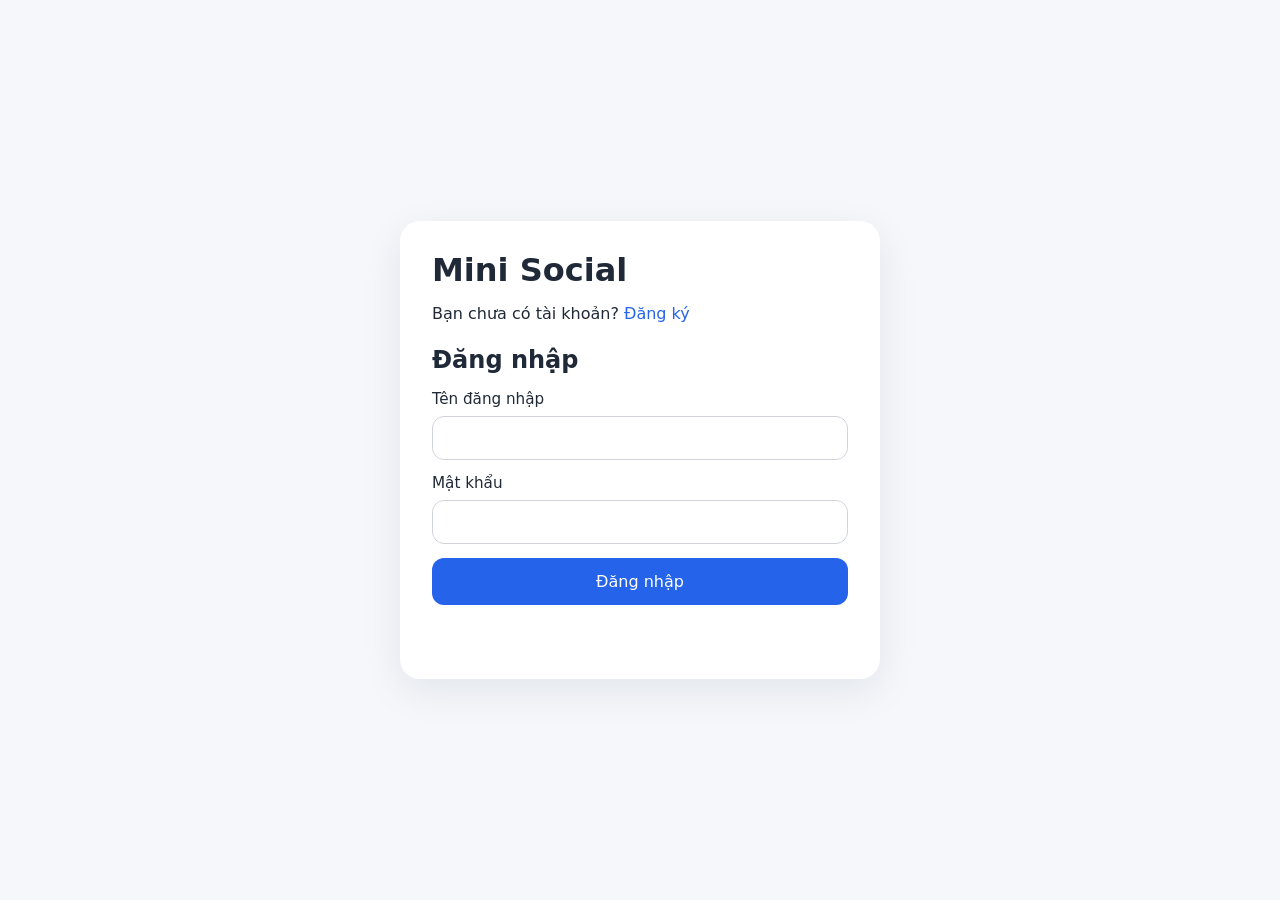
==== frontend/feed.html @ d0eabbde "first commit" ====
<!DOCTYPE html>
<html lang="vi">
<head>
  <meta charset="UTF-8" />
  <meta name="viewport" content="width=device-width, initial-scale=1.0" />
  <title>Mini Social - Feed</title>
  <link rel="stylesheet" href="css/style.css" />
</head>
<body>
  <header class="feed-header">
    <h1>Feed của bạn</h1>
    <button id="logout-btn">Đăng xuất</button>
  </header>

  <main class="feed-page">
    <section id="feed" class="feed-container">
      <!-- Người 3 render feed tại đây -->
    </section>
  </main>

  <script>
    const token = localStorage.getItem('token');
    if (!token) {
      window.location.href = 'index.html';
    }

    document.getElementById('logout-btn').addEventListener('click', () => {
      localStorage.removeItem('token');
      window.location.href = 'index.html';
    });
  </script>
</body>
</html>
---- frontend/css/style.css ----
:root {
  color-scheme: light;
  font-family: Inter, system-ui, -apple-system, BlinkMacSystemFont, "Segoe UI", sans-serif;
  background: #f5f7fb;
  color: #1f2937;
}

* {
  box-sizing: border-box;
}

body {
  margin: 0;
  min-height: 100vh;
}

button,
input {
  font: inherit;
}

.auth-page,
.feed-page {
  min-height: 100vh;
  display: grid;
  place-items: center;
  padding: 24px;
}

.card {
  width: min(480px, 100%);
  background: #ffffff;
  border-radius: 20px;
  box-shadow: 0 12px 40px rgba(15, 23, 42, 0.08);
  padding: 32px;
}

h1,
h2 {
  margin: 0 0 16px;
  line-height: 1.1;
}

p {
  margin: 0 0 24px;
}

label {
  display: block;
  margin-bottom: 14px;
  font-size: 0.95rem;
}

input {
  width: 100%;
  padding: 12px 14px;
  border: 1px solid #d1d5db;
  border-radius: 12px;
  margin-top: 8px;
}

button {
  width: 100%;
  border: none;
  border-radius: 12px;
  padding: 14px 16px;
  background: #2563eb;
  color: white;
  cursor: pointer;
}

button:hover {
  background: #1d4ed8;
}

button[type="button"] {
  background: transparent;
  color: #2563eb;
  width: auto;
  padding: 0;
}

.form-panel {
  display: none;
}

.form-panel.active {
  display: block;
}

.message {
  min-height: 24px;
  margin-top: 18px;
  color: #dc2626;
  font-size: 0.95rem;
}

.feed-header {
  display: flex;
  justify-content: space-between;
  align-items: center;
  padding: 24px;
}

.feed-container {
  width: min(960px, 100%);
  max-width: 960px;
  background: #ffffff;
  border-radius: 20px;
  padding: 24px;
  margin: 0 auto;
  box-shadow: 0 12px 40px rgba(15, 23, 42, 0.08);
}

@media (max-width: 560px) {
  .card,
  .feed-container {
    padding: 20px;
  }

  .feed-header {
    flex-direction: column;
    gap: 16px;
    align-items: stretch;
  }
}
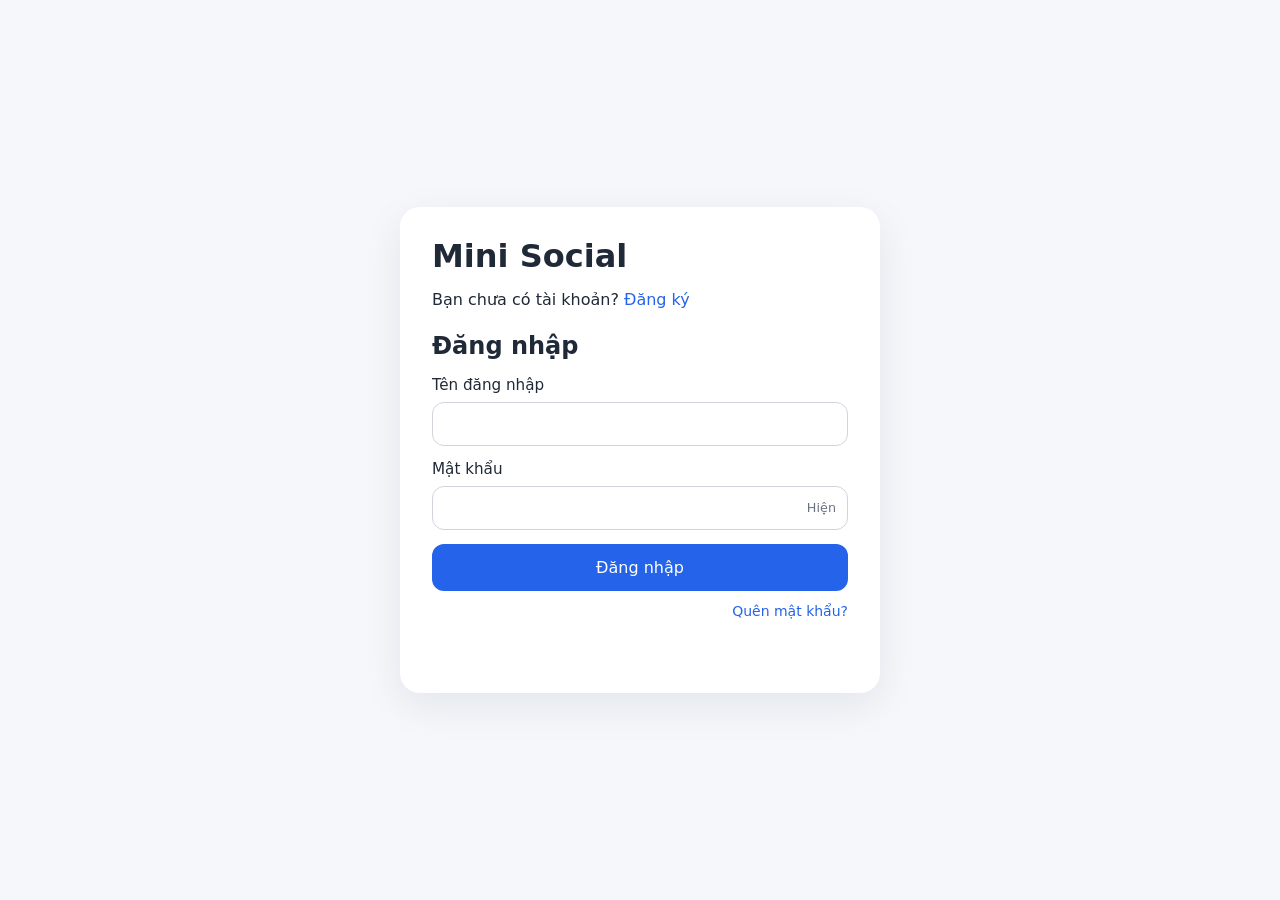
==== commit d4d3ac30: "Add profile, friends, chat, and feed features - Profile page: avatar upload, display name edit, foll" ====
--- a/frontend/feed.html
+++ b/frontend/feed.html
@@ -8,26 +8,79 @@
 </head>
 <body>
   <header class="feed-header">
-    <h1>Feed của bạn</h1>
-    <button id="logout-btn">Đăng xuất</button>
+    <h1>Mini Social</h1>
+    <div class="header-right">
+      <a id="current-username" class="username-badge"></a>
+      <button id="logout-btn" type="button">Đăng xuất</button>
+    </div>
   </header>
 
   <main class="feed-page">
-    <section id="feed" class="feed-container">
-      <!-- Người 3 render feed tại đây -->
-    </section>
+    <div class="feed-layout">
+
+      <!-- Left: feed -->
+      <div class="feed-container">
+        <form id="post-form" class="post-compose">
+          <textarea name="content" placeholder="Bạn đang nghĩ gì?" rows="3" required maxlength="500"></textarea>
+          <div class="post-compose-footer">
+            <span class="char-count">0 / 500</span>
+            <button type="submit">Đăng bài</button>
+          </div>
+        </form>
+        <div id="feed"></div>
+      </div>
+
+      <!-- Right: friends sidebar -->
+      <aside class="friends-sidebar">
+        <div class="friends-sidebar-header">
+          <span class="friends-sidebar-title">Bạn bè</span>
+          <div class="friends-header-actions">
+            <button type="button" id="search-friends-btn" class="sidebar-icon-btn" title="Tìm trong danh sách">&#x1F50D;</button>
+            <button type="button" id="add-friend-btn" class="sidebar-icon-btn add-btn" title="Thêm bạn bè">
+              +
+              <span id="request-badge" class="request-badge" style="display:none"></span>
+            </button>
+          </div>
+        </div>
+
+        <!-- Panel thêm bạn + lời mời -->
+        <div id="add-friend-panel" style="display:none">
+          <div class="add-friend-search-bar">
+            <input id="search-user-input" type="text" placeholder="Nhập username..." autocomplete="off" />
+            <button type="button" id="search-user-btn">Tìm</button>
+          </div>
+          <div id="search-user-results"></div>
+          <div class="requests-divider">Lời mời kết bạn</div>
+          <div id="requests-panel"></div>
+        </div>
+
+        <!-- Lọc bạn bè -->
+        <input id="filter-friends-input" type="text" placeholder="Lọc bạn bè..." class="filter-friends-input" style="display:none" />
+
+        <div id="friends-list" class="friends-list">
+          <p class="friends-empty">Đang tải...</p>
+        </div>
+      </aside>
+
+    </div>
   </main>
 
-  <script>
-    const token = localStorage.getItem('token');
-    if (!token) {
-      window.location.href = 'index.html';
-    }
+  <!-- Chat window -->
+  <div id="chat-window" class="chat-window" style="display:none">
+    <div class="chat-header">
+      <div class="chat-header-info">
+        <div id="chat-friend-avatar" class="chat-header-avatar"></div>
+        <span id="chat-friend-name"></span>
+      </div>
+      <button type="button" id="chat-close" class="chat-close">✕</button>
+    </div>
+    <div id="chat-messages" class="chat-messages"></div>
+    <form id="chat-form" class="chat-form">
+      <input id="chat-input" type="text" placeholder="Nhắn tin..." autocomplete="off" maxlength="500" />
+      <button type="submit">Gửi</button>
+    </form>
+  </div>
 
-    document.getElementById('logout-btn').addEventListener('click', () => {
-      localStorage.removeItem('token');
-      window.location.href = 'index.html';
-    });
-  </script>
+  <script type="module" src="js/feed.js"></script>
 </body>
 </html>
--- a/frontend/css/style.css
+++ b/frontend/css/style.css
@@ -19,8 +19,8 @@
   font: inherit;
 }
 
-.auth-page,
-.feed-page {
+/* ── Auth page ─────────────────────────────────────────── */
+.auth-page {
   min-height: 100vh;
   display: grid;
   place-items: center;
@@ -95,32 +95,864 @@
   font-size: 0.95rem;
 }
 
+.password-wrapper {
+  position: relative;
+  display: flex;
+  align-items: center;
+  margin-top: 8px;
+}
+
+.password-wrapper input {
+  margin-top: 0;
+  padding-right: 56px;
+  flex: 1;
+}
+
+.password-wrapper .toggle-pw {
+  position: absolute;
+  right: 12px;
+  width: auto;
+  padding: 0;
+  background: transparent;
+  color: #6b7280;
+  font-size: 0.8rem;
+  border: none;
+}
+
+.password-wrapper .toggle-pw:hover {
+  background: transparent;
+  color: #1f2937;
+}
+
+.forgot-link {
+  margin: 12px 0 0;
+  text-align: right;
+  font-size: 0.875rem;
+}
+
+/* ── Feed page ─────────────────────────────────────────── */
 .feed-header {
   display: flex;
   justify-content: space-between;
   align-items: center;
+  padding: 16px 24px;
+  background: #ffffff;
+  box-shadow: 0 1px 4px rgba(15, 23, 42, 0.08);
+  position: sticky;
+  top: 0;
+  z-index: 10;
+}
+
+.feed-header h1 {
+  margin: 0;
+  font-size: 1.25rem;
+}
+
+.header-right {
+  display: flex;
+  align-items: center;
+  gap: 12px;
+}
+
+.username-badge {
+  font-size: 0.875rem;
+  color: #6b7280;
+  text-decoration: none;
+}
+
+.username-badge:hover {
+  color: #2563eb;
+}
+
+.feed-header button {
+  width: auto;
+  padding: 8px 16px;
+  font-size: 0.875rem;
+}
+
+.feed-page {
+  padding: 24px 16px;
+}
+
+.feed-container {
+  width: min(640px, 100%);
+  margin: 0 auto;
+}
+
+.post-compose {
+  background: #ffffff;
+  border-radius: 16px;
+  padding: 16px;
+  box-shadow: 0 2px 12px rgba(15, 23, 42, 0.06);
+  margin-bottom: 20px;
+}
+
+.post-compose textarea {
+  width: 100%;
+  border: 1px solid #e5e7eb;
+  border-radius: 10px;
+  padding: 12px;
+  resize: vertical;
+  font: inherit;
+  font-size: 0.95rem;
+  min-height: 80px;
+}
+
+.post-compose-footer {
+  display: flex;
+  justify-content: space-between;
+  align-items: center;
+  margin-top: 10px;
+}
+
+.char-count {
+  font-size: 0.8rem;
+  color: #9ca3af;
+}
+
+.post-compose button {
+  width: auto;
+  padding: 8px 20px;
+}
+
+.post-card {
+  background: #ffffff;
+  border-radius: 16px;
+  padding: 18px;
+  box-shadow: 0 2px 12px rgba(15, 23, 42, 0.06);
+  margin-bottom: 16px;
+}
+
+.post-header {
+  display: flex;
+  justify-content: space-between;
+  align-items: baseline;
+  margin-bottom: 10px;
+}
+
+.post-author {
+  font-weight: 600;
+  font-size: 0.95rem;
+  color: #1f2937;
+}
+
+.post-time {
+  font-size: 0.8rem;
+  color: #9ca3af;
+}
+
+.post-content {
+  margin: 0 0 14px;
+  line-height: 1.6;
+  white-space: pre-wrap;
+}
+
+.post-actions {
+  display: flex;
+  gap: 12px;
+}
+
+.post-actions button {
+  width: auto;
+  padding: 6px 14px;
+  background: #f3f4f6;
+  color: #374151;
+  font-size: 0.85rem;
+  border-radius: 20px;
+  border: none;
+}
+
+.post-actions button:hover {
+  background: #e5e7eb;
+}
+
+.post-actions .btn-like.liked {
+  background: #fee2e2;
+  color: #dc2626;
+}
+
+.comment-section {
+  margin-top: 14px;
+  border-top: 1px solid #f3f4f6;
+  padding-top: 12px;
+}
+
+.comment-item {
+  font-size: 0.875rem;
+  padding: 6px 0;
+  border-bottom: 1px solid #f9fafb;
+  line-height: 1.5;
+}
+
+.comment-item strong {
+  color: #1f2937;
+  margin-right: 6px;
+}
+
+.comment-form {
+  display: flex;
+  gap: 8px;
+  margin-top: 10px;
+}
+
+.comment-form input {
+  flex: 1;
+  padding: 8px 12px;
+  border: 1px solid #e5e7eb;
+  border-radius: 20px;
+  font: inherit;
+  font-size: 0.875rem;
+  margin-top: 0;
+}
+
+.comment-form button {
+  width: auto;
+  padding: 8px 16px;
+  font-size: 0.875rem;
+  border-radius: 20px;
+}
+
+.loading-text,
+.empty-text {
+  text-align: center;
+  color: #9ca3af;
+  padding: 40px 0;
+  font-size: 0.95rem;
+}
+
+/* ── Profile page ──────────────────────────────────────── */
+.back-link {
+  font-weight: 600;
+  color: #1f2937;
+  text-decoration: none;
+  font-size: 1rem;
+}
+
+.back-link:hover { color: #2563eb; }
+
+.profile-card {
+  background: #ffffff;
+  border-radius: 16px;
   padding: 24px;
-}
-
-.feed-container {
-  width: min(960px, 100%);
+  box-shadow: 0 2px 12px rgba(15,23,42,0.06);
+  display: flex;
+  gap: 20px;
+  align-items: flex-start;
+  margin-bottom: 20px;
+}
+
+.profile-avatar-wrap {
+  display: flex;
+  flex-direction: column;
+  align-items: center;
+  gap: 8px;
+  flex-shrink: 0;
+}
+
+.profile-avatar {
+  width: 80px;
+  height: 80px;
+  border-radius: 50%;
+  object-fit: cover;
+}
+
+.avatar-placeholder {
+  width: 80px;
+  height: 80px;
+  border-radius: 50%;
+  background: #2563eb;
+  color: #fff;
+  display: flex;
+  align-items: center;
+  justify-content: center;
+  font-size: 2rem;
+  font-weight: 700;
+}
+
+.upload-avatar-btn {
+  width: auto;
+  padding: 4px 10px;
+  font-size: 0.75rem;
+  background: #f3f4f6;
+  color: #374151;
+  border-radius: 20px;
+}
+
+.upload-avatar-btn:hover { background: #e5e7eb; }
+
+.profile-info { flex: 1; }
+
+.profile-name-row {
+  display: flex;
+  align-items: baseline;
+  gap: 8px;
+  flex-wrap: wrap;
+  margin-bottom: 8px;
+}
+
+.profile-display-name {
+  font-size: 1.25rem;
+  font-weight: 700;
+}
+
+.profile-username-tag {
+  font-size: 0.875rem;
+  color: #6b7280;
+  display: flex;
+  align-items: center;
+  gap: 4px;
+}
+
+.btn-edit-username {
+  width: auto;
+  padding: 0 4px;
+  background: transparent;
+  color: #9ca3af;
+  font-size: 0.8rem;
+  border: none;
+  line-height: 1;
+  cursor: pointer;
+}
+
+.btn-edit-username:hover {
+  background: transparent;
+  color: #374151;
+}
+
+.profile-stats {
+  display: flex;
+  gap: 20px;
+  font-size: 0.875rem;
+  color: #6b7280;
+  margin-bottom: 14px;
+}
+
+.profile-stats strong { color: #1f2937; }
+
+.profile-actions {
+  display: flex;
+  flex-wrap: wrap;
+  gap: 8px;
+}
+
+.profile-actions button {
+  width: auto;
+  padding: 8px 20px;
+}
+
+.btn-following {
+  background: #f3f4f6 !important;
+  color: #374151 !important;
+}
+
+.btn-following:hover { background: #fee2e2 !important; color: #dc2626 !important; }
+
+/* Post author avatar in feed */
+.post-author-row {
+  display: flex;
+  align-items: center;
+  gap: 10px;
+}
+
+.post-avatar {
+  width: 36px;
+  height: 36px;
+  border-radius: 50%;
+  object-fit: cover;
+  flex-shrink: 0;
+}
+
+.post-avatar-placeholder {
+  width: 36px;
+  height: 36px;
+  border-radius: 50%;
+  background: #2563eb;
+  color: #fff;
+  display: flex;
+  align-items: center;
+  justify-content: center;
+  font-size: 0.9rem;
+  font-weight: 700;
+  flex-shrink: 0;
+}
+
+.post-author {
+  font-weight: 600;
+  font-size: 0.95rem;
+  color: #1f2937;
+  text-decoration: none;
+}
+
+.post-author:hover { color: #2563eb; }
+
+.post-author-username {
+  font-size: 0.8rem;
+  color: #9ca3af;
+  display: block;
+}
+
+/* ── Friends sidebar ───────────────────────────────────── */
+.feed-layout {
+  display: grid;
+  grid-template-columns: 1fr 260px;
+  gap: 20px;
   max-width: 960px;
+  margin: 0 auto;
+}
+
+.friends-sidebar {
   background: #ffffff;
+  border-radius: 16px;
+  box-shadow: 0 2px 12px rgba(15, 23, 42, 0.06);
+  padding: 16px;
+  height: fit-content;
+  position: sticky;
+  top: 76px;
+}
+
+.friends-sidebar-header {
+  display: flex;
+  align-items: center;
+  justify-content: space-between;
+  margin-bottom: 12px;
+}
+
+.friends-sidebar-title {
+  font-weight: 700;
+  font-size: 0.95rem;
+  color: #1f2937;
+}
+
+.friends-header-actions {
+  display: flex;
+  gap: 6px;
+  align-items: center;
+}
+
+.sidebar-icon-btn {
+  width: auto;
+  padding: 4px 9px;
+  background: #f3f4f6;
+  color: #374151;
+  font-size: 0.9rem;
+  border-radius: 8px;
+  position: relative;
+  line-height: 1.4;
+}
+
+.sidebar-icon-btn:hover { background: #e5e7eb; }
+
+.add-btn {
+  font-size: 1.2rem;
+  font-weight: 700;
+  padding: 2px 9px;
+}
+
+.request-badge {
+  position: absolute;
+  top: -4px;
+  right: -4px;
+  background: #dc2626;
+  color: #fff;
+  font-size: 0.65rem;
+  font-weight: 700;
+  border-radius: 999px;
+  min-width: 16px;
+  height: 16px;
+  display: flex;
+  align-items: center;
+  justify-content: center;
+  padding: 0 4px;
+}
+
+.add-friend-search-bar {
+  display: flex;
+  gap: 6px;
+  margin-bottom: 8px;
+}
+
+.add-friend-search-bar input {
+  flex: 1;
+  padding: 7px 10px;
+  border: 1px solid #e5e7eb;
+  border-radius: 10px;
+  font: inherit;
+  font-size: 0.82rem;
+  margin-top: 0;
+}
+
+.add-friend-search-bar button {
+  width: auto;
+  padding: 7px 12px;
+  font-size: 0.82rem;
+  border-radius: 10px;
+}
+
+.search-user-results {
+  margin-bottom: 8px;
+}
+
+.search-result-item {
+  display: flex;
+  align-items: center;
+  gap: 8px;
+  padding: 6px 0;
+  border-bottom: 1px solid #f3f4f6;
+}
+
+.search-result-info {
+  flex: 1;
+  overflow: hidden;
+}
+
+.search-result-name {
+  display: block;
+  font-size: 0.85rem;
+  font-weight: 600;
+  overflow: hidden;
+  text-overflow: ellipsis;
+  white-space: nowrap;
+}
+
+.search-result-username {
+  font-size: 0.75rem;
+  color: #9ca3af;
+}
+
+.btn-send-request {
+  width: auto;
+  padding: 4px 10px;
+  font-size: 0.75rem;
+  border-radius: 8px;
+  white-space: nowrap;
+  flex-shrink: 0;
+}
+
+.requests-divider {
+  font-size: 0.75rem;
+  font-weight: 600;
+  color: #9ca3af;
+  text-transform: uppercase;
+  letter-spacing: 0.05em;
+  margin: 8px 0 6px;
+  padding-top: 8px;
+  border-top: 1px solid #f3f4f6;
+}
+
+.filter-friends-input {
+  display: block;
+  width: 100%;
+  padding: 7px 10px;
+  border: 1px solid #e5e7eb;
+  border-radius: 10px;
+  font: inherit;
+  font-size: 0.82rem;
+  margin-top: 0;
+  margin-bottom: 10px;
+}
+
+#add-friend-panel {
+  background: #f9fafb;
+  border-radius: 10px;
+  padding: 10px;
+  margin-bottom: 10px;
+  border: 1px solid #f3f4f6;
+}
+
+.requests-panel {
+  border-bottom: 1px solid #f3f4f6;
+  margin-bottom: 12px;
+  padding-bottom: 8px;
+}
+
+.request-item {
+  display: flex;
+  align-items: center;
+  justify-content: space-between;
+  gap: 6px;
+  padding: 6px 0;
+  font-size: 0.85rem;
+}
+
+.request-name {
+  flex: 1;
+  overflow: hidden;
+  text-overflow: ellipsis;
+  white-space: nowrap;
+}
+
+.request-name small { color: #9ca3af; }
+
+.request-actions {
+  display: flex;
+  gap: 4px;
+  flex-shrink: 0;
+}
+
+.btn-accept, .btn-reject {
+  width: auto;
+  padding: 3px 8px;
+  font-size: 0.8rem;
+  border-radius: 6px;
+}
+
+.btn-accept { background: #dcfce7; color: #16a34a; }
+.btn-accept:hover { background: #bbf7d0; }
+.btn-reject { background: #fee2e2; color: #dc2626; }
+.btn-reject:hover { background: #fecaca; }
+
+.friends-list {
+  display: flex;
+  flex-direction: column;
+  gap: 2px;
+  min-height: 40px;
+}
+
+.friend-item {
+  cursor: pointer;
+  display: flex;
+  flex-direction: row;
+  align-items: center;
+  gap: 10px;
+  width: 100%;
+  padding: 6px 8px;
+  border-radius: 10px;
+  transition: background 0.15s;
+}
+
+.friend-item:hover {
+  background: #f3f4f6;
+}
+
+.friend-item-name {
+  flex: 1;
+  font-size: 0.875rem;
+  color: #1f2937;
+  overflow: hidden;
+  text-overflow: ellipsis;
+  white-space: nowrap;
+}
+
+.friend-avatar,
+.friend-avatar-placeholder {
+  width: 44px;
+  height: 44px;
+  border-radius: 50%;
+  object-fit: cover;
+  display: flex;
+  align-items: center;
+  justify-content: center;
+  font-size: 1.1rem;
+  font-weight: 700;
+}
+
+.friend-avatar-placeholder {
+  background: #2563eb;
+  color: #fff;
+}
+
+.friend-item:hover .friend-avatar,
+.friend-item:hover .friend-avatar-placeholder {
+  outline: 2px solid #2563eb;
+}
+
+.friends-empty {
+  font-size: 0.82rem;
+  color: #9ca3af;
+  text-align: center;
+  width: 100%;
+  margin: 4px 0;
+}
+
+/* ── Chat window ───────────────────────────────────────── */
+.chat-window {
+  position: fixed;
+  bottom: 0;
+  right: 24px;
+  width: 320px;
+  height: 480px;
+  background: #ffffff;
+  border-radius: 16px 16px 0 0;
+  box-shadow: 0 -4px 24px rgba(15, 23, 42, 0.14);
+  display: flex;
+  flex-direction: column;
+  z-index: 100;
+  overflow: hidden;
+}
+
+.chat-header {
+  display: flex;
+  align-items: center;
+  justify-content: space-between;
+  padding: 10px 14px;
+  background: #2563eb;
+  color: #fff;
+  font-weight: 600;
+  font-size: 0.95rem;
+}
+
+.chat-header-info {
+  display: flex;
+  align-items: center;
+  gap: 10px;
+}
+
+.chat-header-avatar {
+  display: flex;
+  align-items: center;
+}
+
+.chat-header-avatar .chat-avatar,
+.chat-header-avatar .chat-avatar-placeholder {
+  width: 34px;
+  height: 34px;
+  font-size: 0.8rem;
+}
+
+.chat-header .chat-close {
+  width: auto;
+  padding: 4px 10px;
+  background: transparent !important;
+  color: #ffffff !important;
+  font-size: 1rem;
+  font-weight: 700;
+  line-height: 1;
+  border: none;
+  border-radius: 6px;
+}
+
+.chat-header .chat-close:hover {
+  background: rgba(255,255,255,0.2) !important;
+}
+
+.chat-header .chat-close:active {
+  background: rgba(255,255,255,0.35) !important;
+}
+
+.chat-messages {
+  flex: 1;
+  overflow-y: auto;
+  padding: 12px;
+  display: flex;
+  flex-direction: column;
+  gap: 6px;
+  background: #f9fafb;
+  min-height: 0;
+}
+
+.chat-form {
+  display: flex;
+  gap: 6px;
+  padding: 8px 10px;
+  border-top: 1px solid #e5e7eb;
+}
+
+.chat-form input {
+  flex: 1;
+  padding: 8px 12px;
+  border: 1px solid #e5e7eb;
   border-radius: 20px;
-  padding: 24px;
-  margin: 0 auto;
-  box-shadow: 0 12px 40px rgba(15, 23, 42, 0.08);
+  font: inherit;
+  font-size: 0.875rem;
+  margin-top: 0;
+}
+
+.chat-form button {
+  width: auto;
+  padding: 8px 14px;
+  font-size: 0.875rem;
+  border-radius: 20px;
+}
+
+.chat-msg-row {
+  display: flex;
+  align-items: flex-end;
+  gap: 6px;
+  width: 100%;
+}
+
+.chat-msg-row.mine {
+  flex-direction: row-reverse;
+}
+
+.chat-avatar {
+  width: 28px;
+  height: 28px;
+  border-radius: 50%;
+  object-fit: cover;
+  flex-shrink: 0;
+}
+
+.chat-avatar-placeholder {
+  width: 28px;
+  height: 28px;
+  border-radius: 50%;
+  background: #6b7280;
+  color: #fff;
+  display: flex;
+  align-items: center;
+  justify-content: center;
+  font-size: 0.65rem;
+  font-weight: 700;
+  flex-shrink: 0;
+}
+
+.chat-bubble {
+  max-width: 72%;
+  padding: 7px 12px;
+  border-radius: 16px;
+  font-size: 0.875rem;
+  line-height: 1.4;
+  word-break: break-word;
+}
+
+.chat-bubble.mine {
+  background: #2563eb;
+  color: #fff;
+  border-bottom-right-radius: 4px;
+}
+
+.chat-bubble.theirs {
+  background: #e5e7eb;
+  color: #1f2937;
+  border-bottom-left-radius: 4px;
+}
+
+/* ── Responsive ────────────────────────────────────────── */
+@media (max-width: 760px) {
+  .feed-layout {
+    grid-template-columns: 1fr;
+  }
+
+  .friends-sidebar {
+    position: static;
+    order: -1;
+  }
+
+  .friends-list {
+    flex-direction: column;
+  }
 }
 
 @media (max-width: 560px) {
-  .card,
-  .feed-container {
+  .card {
     padding: 20px;
   }
 
   .feed-header {
     flex-direction: column;
-    gap: 16px;
+    gap: 12px;
     align-items: stretch;
   }
-}
+
+  .header-right {
+    justify-content: space-between;
+  }
+
+  .chat-window {
+    right: 0;
+    width: 100%;
+    height: 420px;
+    border-radius: 16px 16px 0 0;
+  }
+}
